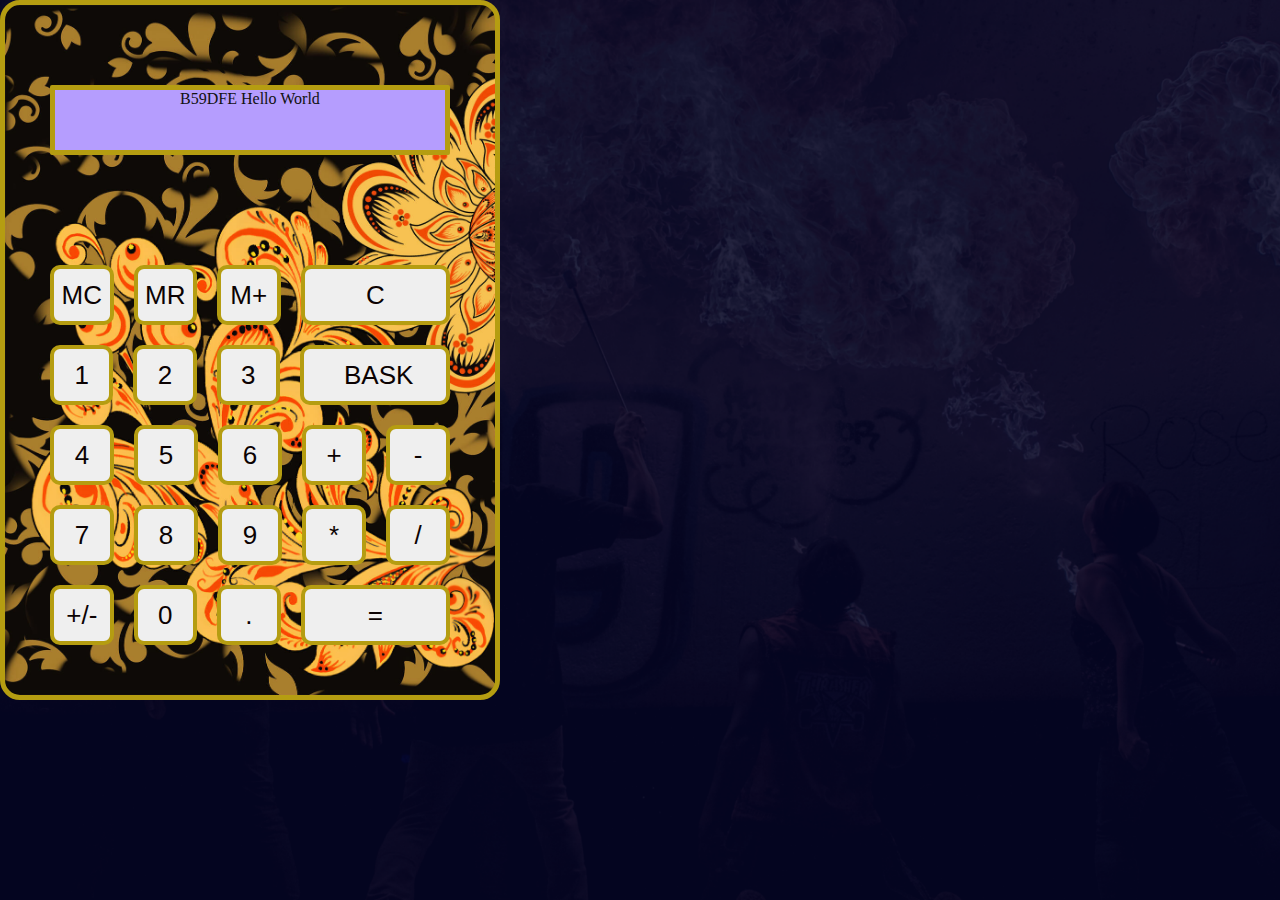
==== calk.html @ 96f1460e "second" ====
<!DOCTYPE html>
<html lang="en">
<head>
    <meta charset="UTF-8">
    <meta name="viewport" content="width=device-width, initial-scale=1.0">
    <title>Калькулятор</title>
    <link rel="stylesheet" href="main1.css">
</head>
<body>
    <div class="container">
        <div class="calk">
           <div class="oblogka"> 
            B59DFE
            <script>
 
                document.write("Hello World");
                 
                </script>
                
           </div>
            <div class="button">
              <button> MC</button><button> MR</button> <button> M+</button><button class="max"> C</button>
            </div> 
            <div class="button">
             <button> 1</button><button> 2</button> <button> 3</button><button class="max"> bask</button>
            </div> 
            <div class="button">
                <button> 4</button><button> 5</button> <button> 6</button><button> +</button><button class="bright"> -</button>
             </div>  
            <div class="button">
                <button> 7</button><button> 8</button> <button> 9</button><button> *</button><button class="bright"> /</button>
            </div>    
            <div class="button">
                <button>+/-</button><button>0</button> <button> .</button><button class="max"> =</button>
            </div>  
        </div>   
    </div> 
</body>
</html>
---- main1.css ----
*{
    margin: 0;
    padding: 0;
    box-sizing: border-box;
}
body{
    background-color: #050729;;
    background-image: url(img/bg.png);
    background-size: cover;
    background-repeat: no-repeat;
    background-attachment: fixed;
    color: #fff;
    
}
.container{
    
    width: 1400px;
    min-height: 100vh;
    color: #fff;
    margin: 0 auto;
    /* position: relative; */
    
}
.calk{
 /* display: flex;  */
 /* flex-direction: column; */
 text-align: center;
    background-color:#4f4e48;
    background-image: url(img/02.jpg);
    background-size: cover;
    background-repeat: no-repeat;
    
    color: #111;
    border: 5px solid #b59d11;
    border-radius: 20px;
    /* margin: 60px 0 20px 50px; */
    padding: 60px 45px;
    width: 500px;
    height: 700px;
    }
.oblogka{
    /* display: flex; */
    /* justify-content: center; */
    background-color: #B59DFE;
    border: 5px solid #b59d11;
    border-radius: 2px;
    width: 400px;
    height: 70px;
    margin: 20px 0 110px 0;
}
.button{
    display: flex;
    justify-content: space-between;
    width: 400px; 
}
h1 span{
    border: 4px solid #A276FF;
}

button{
    cursor: pointer;
    color: #0b0202;
    font-size: 26px;
    font-style: bold;
    /* background-color: transparent; */
    /* padding: 10px 20px; */
    border: 4px solid #FFF;
    border-radius: 10px;
    border-color: #b59d11;
    text-transform: uppercase;
    line-height: 20px;
    /* font-weight: 100; */
    outline: none;
    margin-bottom: 20px;
    margin-right: 20px; 
     width: 64px;
     height: 60px;
    
}
button:hover{
   color: #14126e; 
   background-color: #A276FF;
}
.max{
    padding: 10px 40px; 
    width: 150px;
    margin-right:0;
}
.bright{
    margin-right:0; 
}
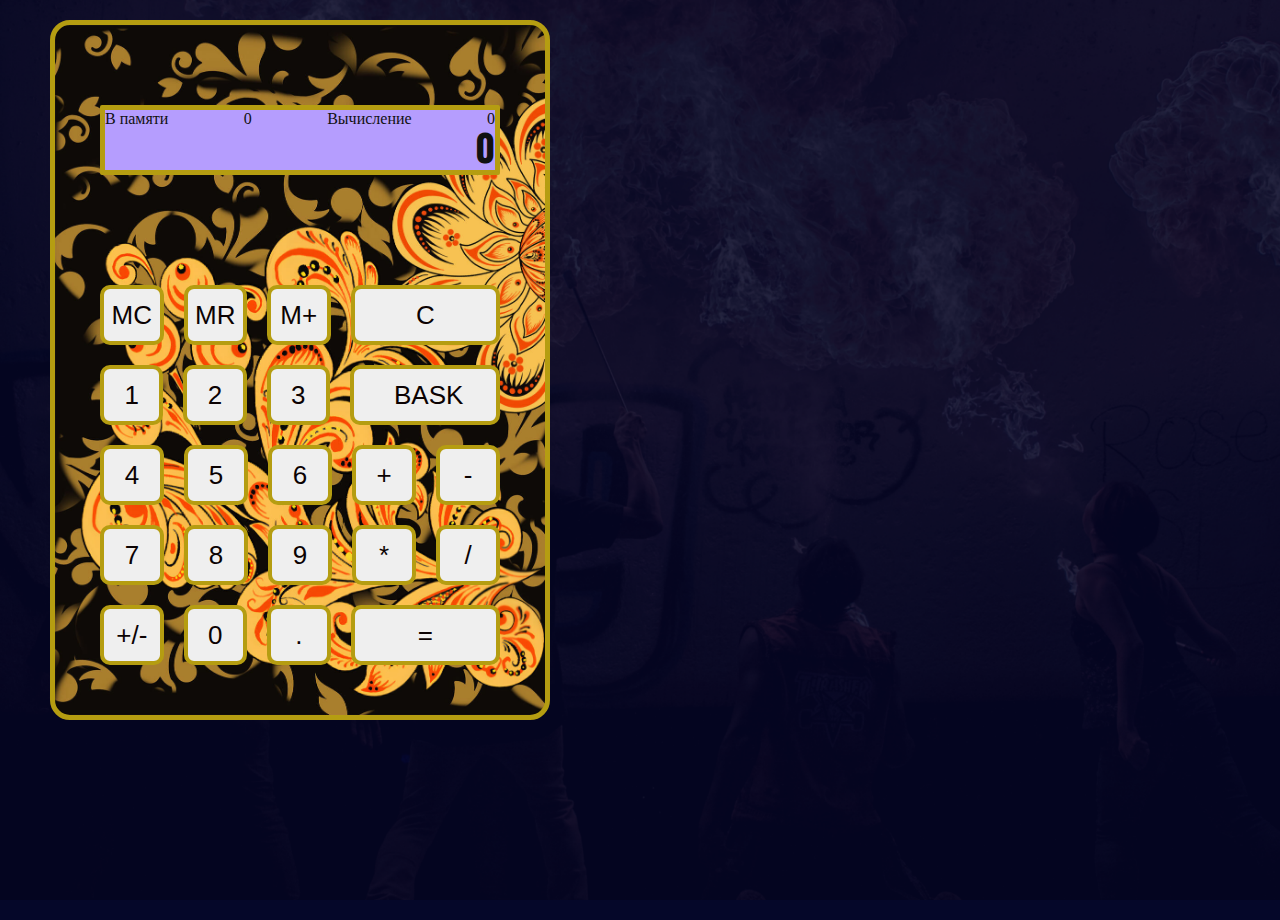
==== commit f57cf1b7: "second" ====
--- a/calk.html
+++ b/calk.html
@@ -10,30 +10,29 @@
     <div class="container">
         <div class="calk">
            <div class="oblogka"> 
-            B59DFE
-            <script>
- 
-                document.write("Hello World");
-                 
-                </script>
+            <div id="memory" class="mr">В памяти<span id="mr1">0 </span>  Вычисление<span id="mr2">0</span></div>
+             <!-- <div id="memory">MR = 0</div>  <div id="she">  0 </div> -->
+            <div id="output"> <h1 id="h1">0</h1> </div>
                 
            </div>
             <div class="button">
-              <button> MC</button><button> MR</button> <button> M+</button><button class="max"> C</button>
+              <button id="butmsb"> MC</button><button id="butmdis"> MR</button> <button id="butmpl" > M+</button><button class="max" id="cbros"> C</button>
             </div> 
             <div class="button">
-             <button> 1</button><button> 2</button> <button> 3</button><button class="max"> bask</button>
+             <button id="but1"> 1</button><button id="but2"> 2</button> <button id="but3"> 3</button><button id="butb" class="max"> bask</button>
             </div> 
             <div class="button">
-                <button> 4</button><button> 5</button> <button> 6</button><button> +</button><button class="bright"> -</button>
+                <button id="but4"> 4</button><button id="but5"> 5</button> <button id="but6"> 6</button><button id="butpl"> +</button><button id="butmn" class="bright"> -</button>
              </div>  
             <div class="button">
-                <button> 7</button><button> 8</button> <button> 9</button><button> *</button><button class="bright"> /</button>
+                <button id="but7"> 7</button><button id="but8"> 8</button> <button id="but9"> 9</button><button id="butum"> *</button><button id="butdl" class="bright"> /</button>
             </div>    
             <div class="button">
-                <button>+/-</button><button>0</button> <button> .</button><button class="max"> =</button>
+                <button id="butun">+/-</button><button id="but0">0</button> <button id="butt"> .</button><button id="butrv" class="max"> =</button>
             </div>  
         </div>   
     </div> 
+<script src="main.js"></script>
+
 </body>
 </html>--- a/main1.css
+++ b/main1.css
@@ -1,3 +1,5 @@
+@import url('https://fonts.googleapis.com/css2?family=Oswald:wght@400;700&family=Roboto:wght@500;700&display=swap');
+
 *{
     margin: 0;
     padding: 0;
@@ -22,9 +24,8 @@
     
 }
 .calk{
- /* display: flex;  */
- /* flex-direction: column; */
- text-align: center;
+    
+    /*text-align: left; */
     background-color:#4f4e48;
     background-image: url(img/02.jpg);
     background-size: cover;
@@ -33,14 +34,13 @@
     color: #111;
     border: 5px solid #b59d11;
     border-radius: 20px;
-    /* margin: 60px 0 20px 50px; */
+    margin: 20px 0 20px 50px; 
     padding: 60px 45px;
     width: 500px;
     height: 700px;
     }
 .oblogka{
-    /* display: flex; */
-    /* justify-content: center; */
+
     background-color: #B59DFE;
     border: 5px solid #b59d11;
     border-radius: 2px;
@@ -53,8 +53,14 @@
     justify-content: space-between;
     width: 400px; 
 }
-h1 span{
-    border: 4px solid #A276FF;
+
+h1{
+    font-family: Oswald, sans-serif;
+    font-size: 37px;
+    font-style: normal;
+    font-weight: 700;
+    line-height: 37px;
+    text-align: right;
 }
 
 button{
@@ -89,4 +95,5 @@
 .bright{
     margin-right:0; 
 }
-
+.mr{display: flex;
+    justify-content: space-between;}
